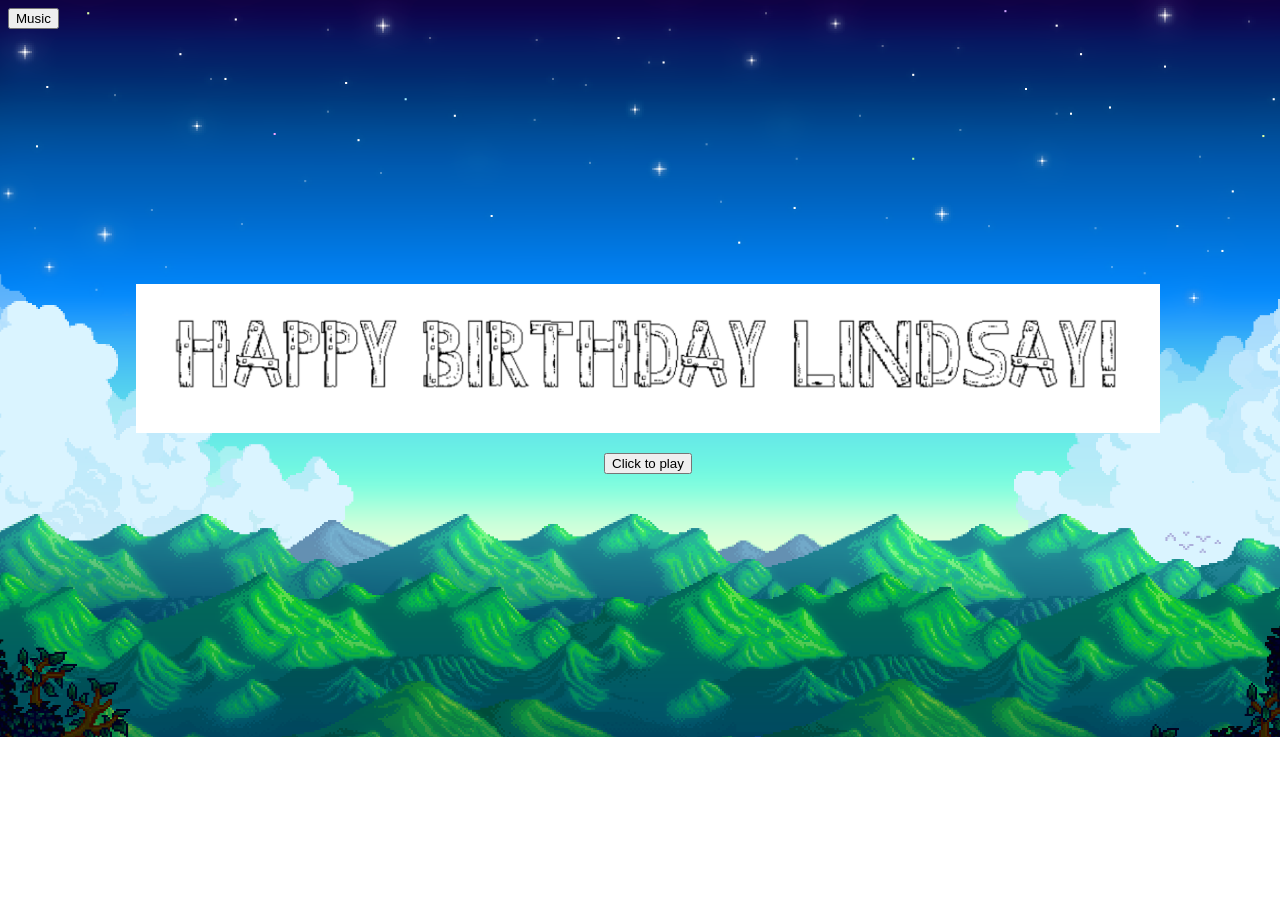
==== index.html @ f364e3f4 "feat: added baseline code and most of index.html content" ====
<!DOCTYPE html>
<html lang="en">
<head>
    <meta charset="UTF-8">
    <meta name="viewport" content="width=device-width, initial-scale=1.0">
    <link rel="stylesheet" href="styles/styles.css">
    <link rel="shortcut icon" href="./assets/favicon.png" type="image/x-icon">
    <title>Stardew Birthday</title>
</head>
<body id="index-body">
    <header>
        <button id="index-music-btn">Music</button>
    </header>
    <main id="index-main">
        <img id="index-img" src="assets/greeting.png" alt="Stardew valley text that says 'happy birthday Lindsay'" />
        <button id="index-play-btn">Click to play</button>
    </main>
    <script src="scripts/scripts.js"></script>
</body>
</html>
---- styles/styles.css ----
* {
    -webkit-box-sizing: border-box;
    -moz-box-sizing: border-box;
    box-sizing: border-box;
}
#index-body {
    background-image: url("../assets/stardew-valley-background.png");
    background-size: cover;
    background-repeat: no-repeat;
    background-position: center;
    width: 100%;
    height: 100%;
    cursor: url("../assets/stardew-cursor.cur"), auto;
}
#index-main {
    width: 100%;
    height: 700px;
    display: flex;
    flex-direction: column;
    justify-content: center;
    align-items: center;;
}
#index-img {
    width: 80%;
    height: auto;
}
#index-play-btn {
    margin-top: 20px;
}
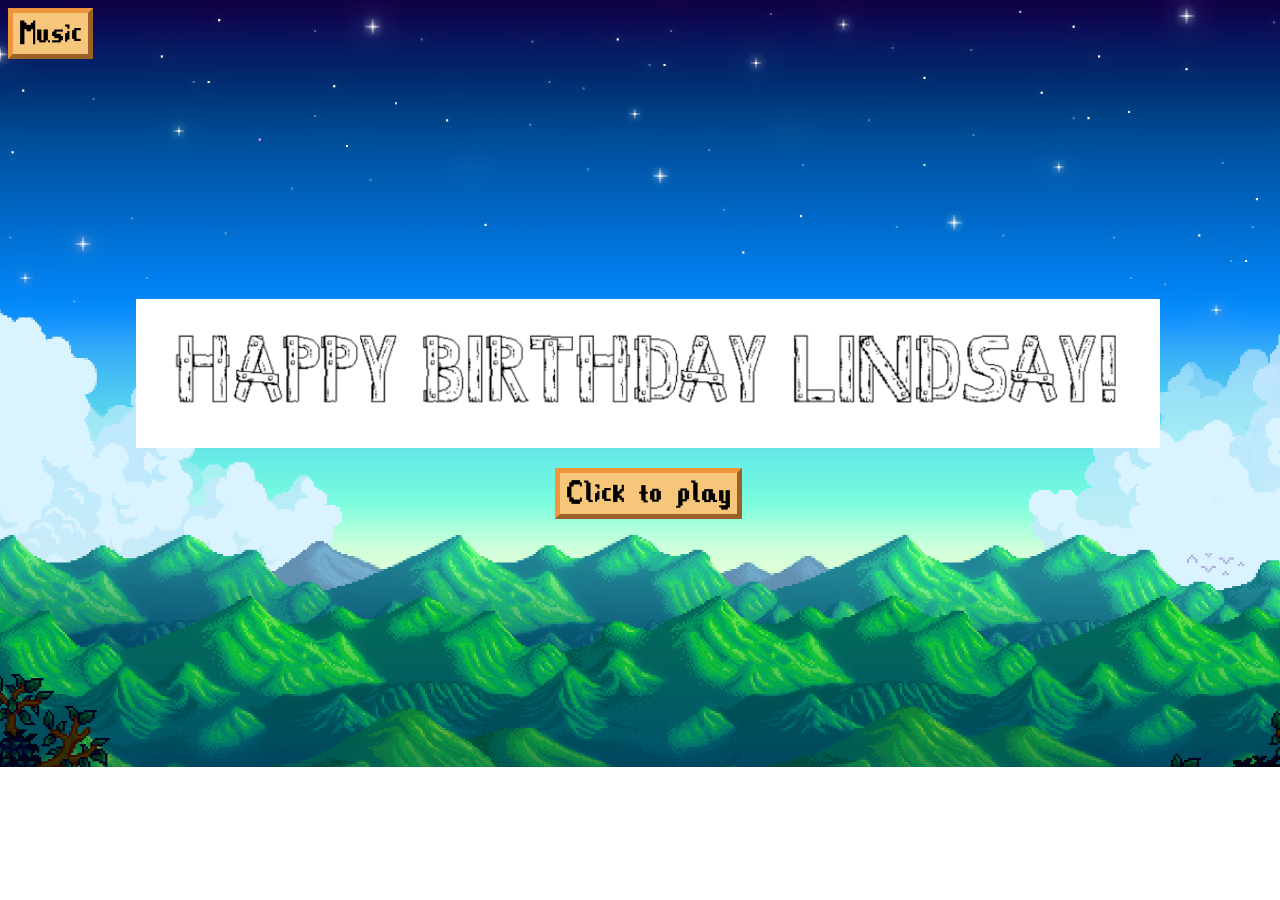
==== commit 8ceb0a51: "feat: added button styles and stardew font" ====
--- a/index.html
+++ b/index.html
@@ -9,11 +9,11 @@
 </head>
 <body id="index-body">
     <header>
-        <button id="index-music-btn">Music</button>
+        <button class="stardew-btn" id="index-music-btn">Music</button>
     </header>
     <main id="index-main">
         <img id="index-img" src="assets/greeting.png" alt="Stardew valley text that says 'happy birthday Lindsay'" />
-        <button id="index-play-btn">Click to play</button>
+        <button class="stardew-btn" id="index-play-btn">Click to play</button>
     </main>
     <script src="scripts/scripts.js"></script>
 </body>
--- a/styles/styles.css
+++ b/styles/styles.css
@@ -3,6 +3,26 @@
     -moz-box-sizing: border-box;
     box-sizing: border-box;
 }
+
+@font-face {
+    font-family: 'StardewFont';
+    src: url('../assets/fonts/Stardew_Valley.ttf') format('truetype');
+    font-weight: normal;
+    font-style: normal;
+}
+
+.stardew-btn {
+    border-color: rgb(239, 150, 61);
+    border-width: 5px;
+    background-color: rgb(246, 198, 122);
+    font-family: 'StardewFont';
+    font-size: 2.3rem;
+}
+
+.stardew-btn:hover {
+    cursor: url("../assets/stardew-cursor.cur"), auto;
+}
+
 #index-body {
     background-image: url("../assets/stardew-valley-background.png");
     background-size: cover;
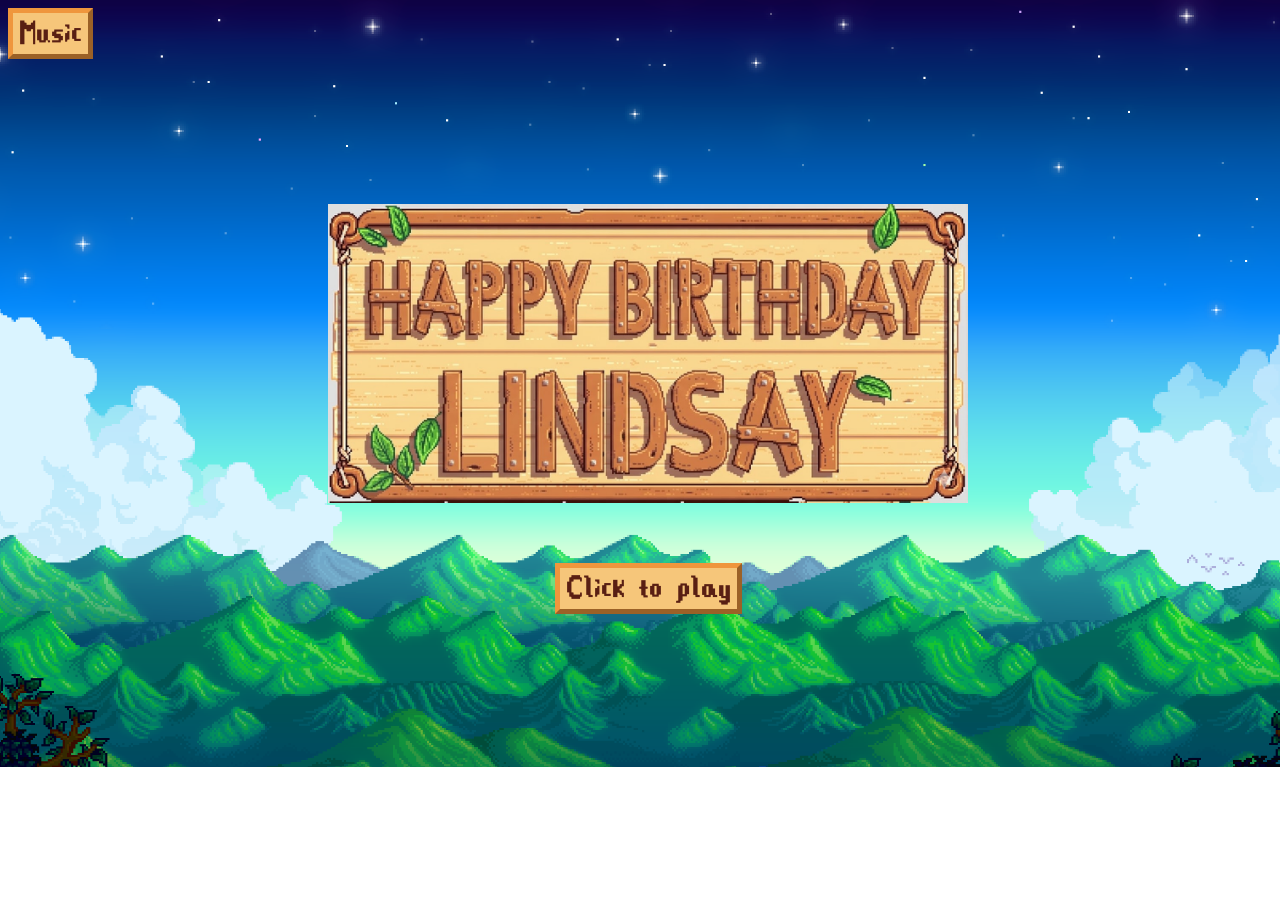
==== commit 0409f55a: "feat: added updated title image with color and style of the game" ====
--- a/index.html
+++ b/index.html
@@ -12,7 +12,7 @@
         <button class="stardew-btn" id="index-music-btn">Music</button>
     </header>
     <main id="index-main">
-        <img id="index-img" src="assets/greeting.png" alt="Stardew valley text that says 'happy birthday Lindsay'" />
+        <img id="index-img" src="assets/hbl-title-card.jpg" alt="Stardew valley text that says 'happy birthday Lindsay'" />
         <button class="stardew-btn" id="index-play-btn">Click to play</button>
     </main>
     <script src="scripts/scripts.js"></script>
--- a/styles/styles.css
+++ b/styles/styles.css
@@ -17,6 +17,7 @@
     background-color: rgb(246, 198, 122);
     font-family: 'StardewFont';
     font-size: 2.3rem;
+    color: rgb(89, 31, 19);
 }
 
 .stardew-btn:hover {
@@ -32,6 +33,7 @@
     height: 100%;
     cursor: url("../assets/stardew-cursor.cur"), auto;
 }
+
 #index-main {
     width: 100%;
     height: 700px;
@@ -40,10 +42,13 @@
     justify-content: center;
     align-items: center;;
 }
+
 #index-img {
-    width: 80%;
+    width: 50%;
     height: auto;
+    margin-bottom: 40px;
 }
+
 #index-play-btn {
     margin-top: 20px;
 }
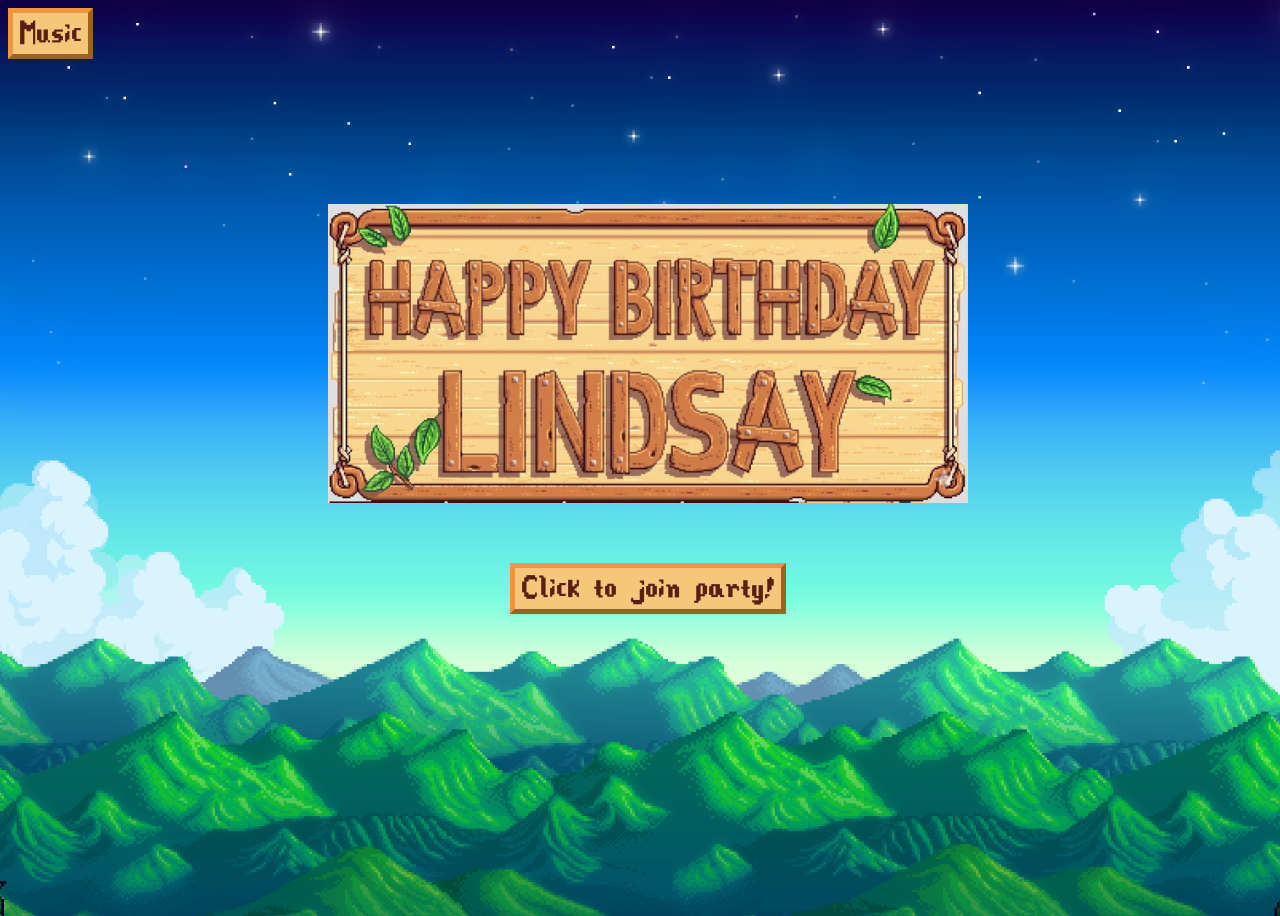
==== commit 9d12d968: "feat: added sprites, avatars, and positions of sprite on game page" ====
--- a/index.html
+++ b/index.html
@@ -13,7 +13,7 @@
     </header>
     <main id="index-main">
         <img id="index-img" src="assets/hbl-title-card.jpg" alt="Stardew valley text that says 'happy birthday Lindsay'" />
-        <button class="stardew-btn" id="index-play-btn">Click to play</button>
+        <a href="/pages/game.html"><button class="stardew-btn" id="index-play-btn">Click to join party!</button></a>
     </main>
     <script src="scripts/scripts.js"></script>
 </body>
--- a/styles/styles.css
+++ b/styles/styles.css
@@ -24,14 +24,23 @@
     cursor: url("../assets/stardew-cursor.cur"), auto;
 }
 
-#index-body {
-    background-image: url("../assets/stardew-valley-background.png");
+#index-body, #tavern-body {
+    position: relative;        /* ← required: anchors absolute children (character, hotspots) */
+    overflow: hidden;
     background-size: cover;
     background-repeat: no-repeat;
     background-position: center;
     width: 100%;
-    height: 100%;
+    height: 100vh;
     cursor: url("../assets/stardew-cursor.cur"), auto;
+}
+
+#index-body {
+    background-image: url("../assets/stardew-valley-background.png");
+}
+
+#tavern-body {
+    background-image: url("../assets/stardrop-salloon-background.png");
 }
 
 #index-main {
@@ -51,4 +60,31 @@
 
 #index-play-btn {
     margin-top: 20px;
+}
+
+#lindsay-sprite {
+    position: absolute;
+    bottom: 0;                 /* ← start at the bottom */
+    left: 47%;
+    transform: translateX(-50%);  /* ← true center horizontally */
+    
+    width: 60px;               /* ← adjust to your sprite's size */
+    height: 120px;
+    
+    image-rendering: pixelated; /* ← keeps pixel art crisp, remove if not pixel art */
+    transition: none;           /* ← no CSS transitions, JS handles movement */
+    z-index: 10;
+}
+
+#aaron-sprite {
+    position: absolute;                 
+    left: 80%;
+    transform: translate(0%, 300%);  /* ← positioning myself near the fireplace */
+    
+    width: 60px;               /* ← adjust to your sprite's size */
+    height: 120px;
+    
+    image-rendering: pixelated; /* ← keeps pixel art crisp, remove if not pixel art */
+    transition: none;           /* ← no CSS transitions, JS handles movement */
+    z-index: 10;
 }
